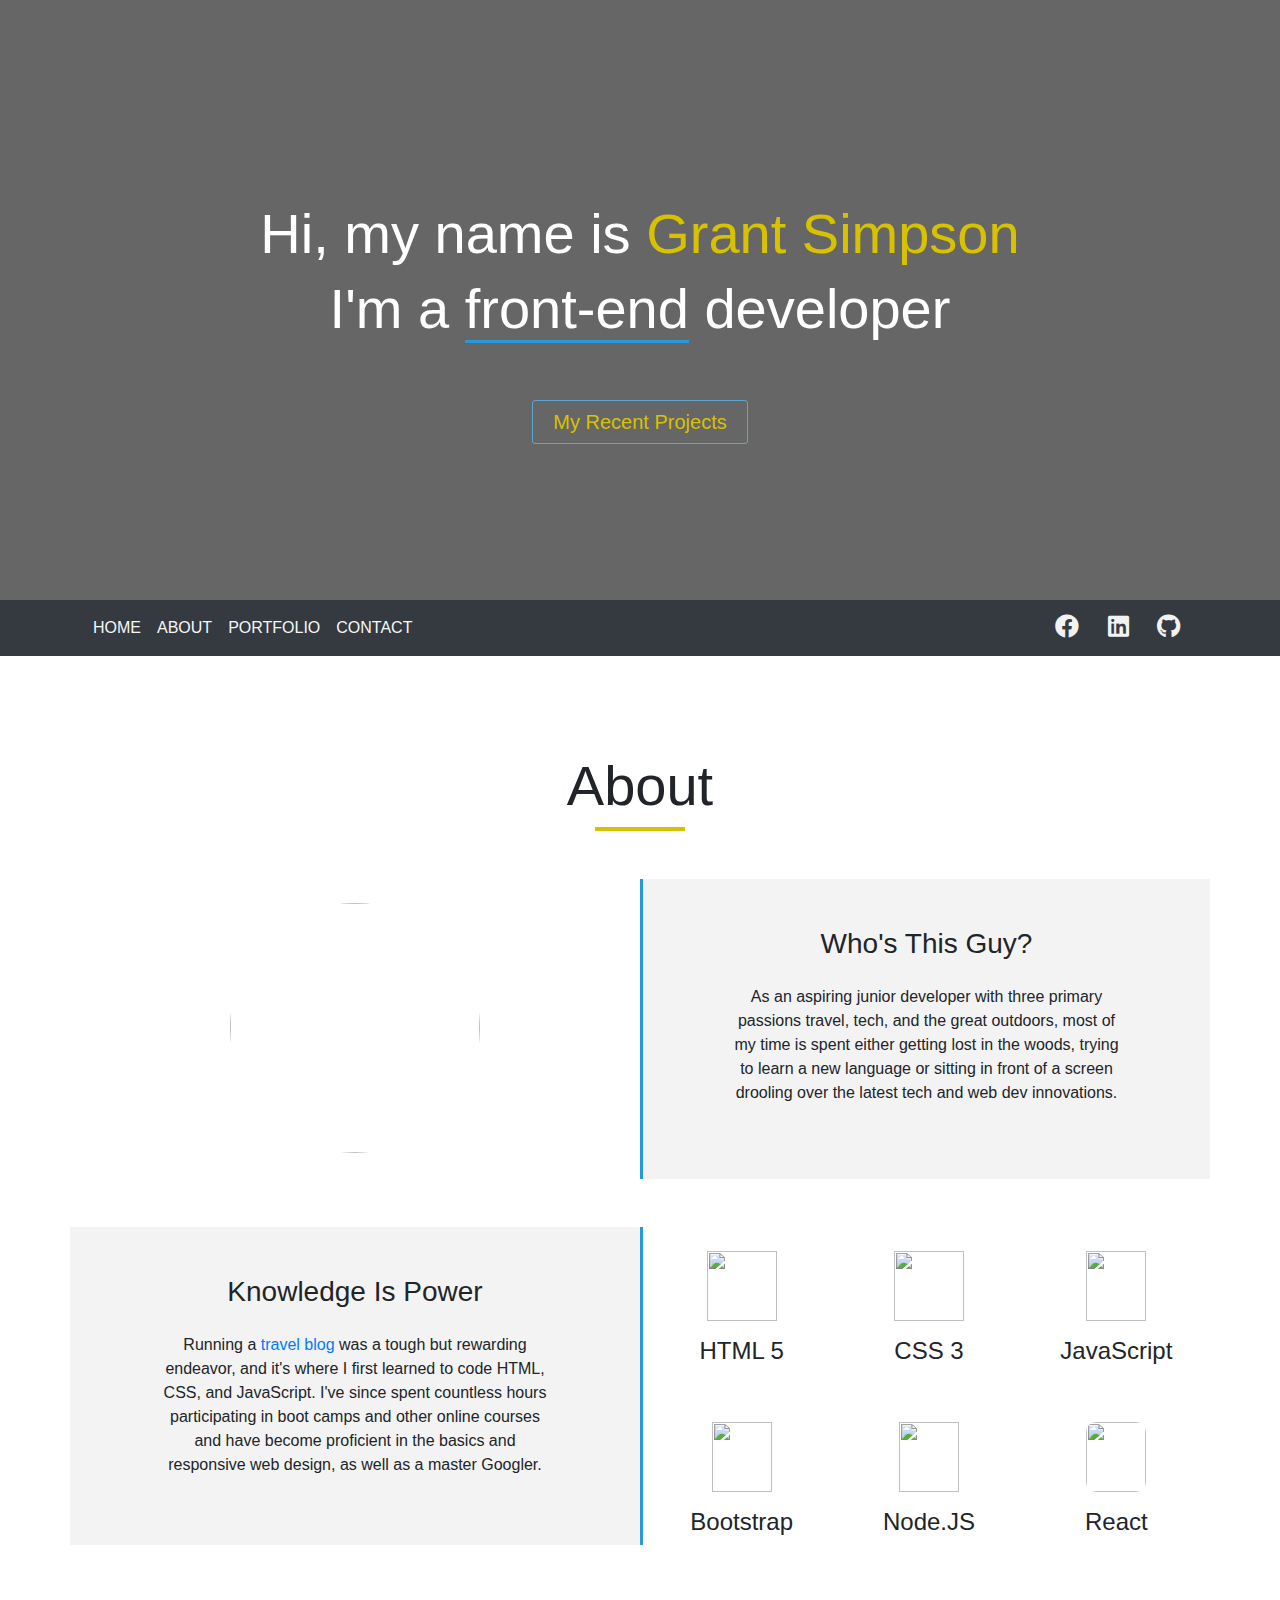
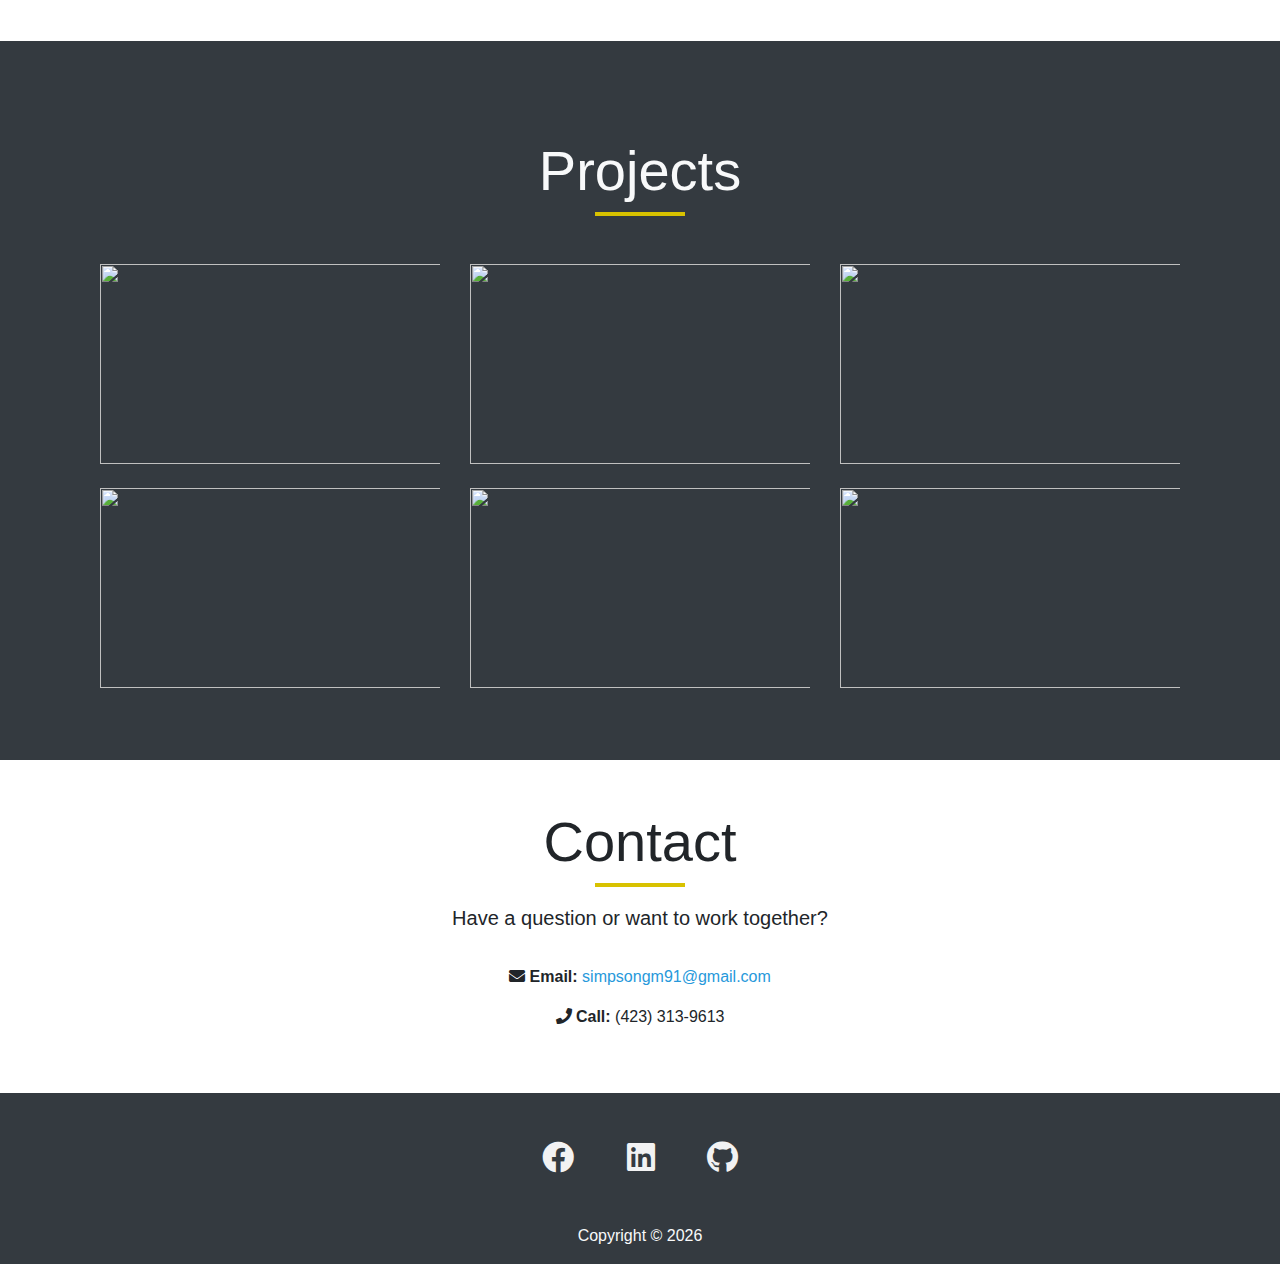
==== portfolio.html @ 11165c20 "Add files via upload" ====
<!DOCTYPE html>
<html lang="en">
<head>
    <meta charset="UTF-8">
    <meta name="viewport" content="width=device-width, initial-scale=1.0">
    <meta http-equiv="X-UA-Compatible" content="ie=edge">
    <title>Grant Sipmson - Portfolio</title>
    <link rel="stylesheet" type="text/css" href="portfolio.css">
    <link rel="stylesheet" href="https://stackpath.bootstrapcdn.com/bootstrap/4.3.1/css/bootstrap.min.css">
    <link rel="stylesheet" href="https://cdnjs.cloudflare.com/ajax/libs/font-awesome/5.9.0/css/all.css">
</head>
<body>

    <!--HOME-->

    <header id="home" data-spy="scroll" data-target="#main-nav">
        <div class="dark-overlay">
            <div class="container">
                <div id="heading" class="row">
                    <div class="col text-center">
                       <h1 class="display-4">Hi, my name is <span id="name"><strong>Grant Simpson</strong></span></h1>
                       <h1 class="display-4"> I'm a <span id="underline">front-end</span> developer</h1>
                       <button id="btn" class="btn btn-lg mt-5"><a href="#portfolio">My Recent Projects</a></button>
                    </div>
                </div>
            </div>
        </div>
    </header>


    <nav class="navbar navbar-expand-md bg-dark sticky-top" id="main-nav">
        <div class="container">
            <button class="navbar-toggler custom-toggler" data-toggle="collapse" data-target="#navbarCollapse">
            <span class="navbar-toggler-icon"></span>
            </button>
            <div class="collapse navbar-collapse" id="navbarCollapse">
                <ul class="navbar-nav">
                    <li class="nav-item">
                        <a href="#home" class="nav-link text-uppercase">Home</a>
                    </li>
                    <li class="nav-item">
                        <a href="#about" class="nav-link text-uppercase">About</a>
                    </li>
                    <li class="nav-item">
                        <a href="#portfolio" class="nav-link text-uppercase">portfolio</a>
                    </li>
                    <li class="nav-item">
                        <a href="#contact" class="nav-link text-uppercase">Contact</a>
                    </li>
                </ul>
            </div>
            <div>
                <div id=navSocial class="col justify-content-start pl-0">
                    <a href="https://www.facebook.com/grant.simpson.77" target="_blank"><i id="icon1" class="mr-4 fab fa-facebook"></i></a>
                    <a href="https://www.linkedin.com/in/grant-simpson/" target="_blank"><i id="icon2" class= "mr-4 fab fa-linkedin"></i></a>
                    <a href="https://github.com/Grantorino17891" target="_blank"><i id="icon1" class="fab fa-github"></i></a>
                </div>
            </div>
        </div>
    </nav>


    <!--ABOUT-->

    <section id="about" class="pt-5 pb-5">
        <div class="container">
            <div class="row text-center mt-5 mb-5">
                <div class="col">
                    <h2 class="display-4">About</h2>
                    <div class="header-bar m-auto"></div>
                </div>
            </div>
            <div class="row">
                <div id="profile" class="col-md-6 text-center">
                    <img id="profilePic" class="img-fluid mt-4"src="https://scontent-atl3-1.xx.fbcdn.net/v/t1.0-9/22449613_10209590669141950_8473918474816256579_n.jpg?_nc_cat=102&_nc_oc=AQkrjgpwZns9yc0leHdw7GNdRmfNseG1OY3CRyexB2Q4kt5pYaNd4P3FzN8cfG07Leg&_nc_ht=scontent-atl3-1.xx&oh=00d2b9cfba1b2fa836986305cb6be5f1&oe=5DD6F138" alt="">
                </div>
                <div id="bio" class="col-md-6">
                    <h3 class="text-center mt-5">Who's This Guy?</h3>
                    <p class="text-center mt-4">As an aspiring junior developer with three primary passions travel, tech, and the great outdoors, most of my time is spent either getting lost in the woods, trying to learn a new language or sitting in front of a screen drooling over the latest tech and web dev innovations.</p>
                </div>
            </div>
            <div class="row mb-5 mt-5 text-center">
                <div id="bio2" class="col-md-6 ">
                        <h3 class="text-center mt-5">Knowledge Is Power</h3>
                        <p class="text-center mt-4 pb-5">Running a <a target='_blank' href="https://apackandamap.com">travel blog</a> was a tough but rewarding endeavor, and it's where I first learned to code HTML, CSS, and JavaScript. I've since spent countless hours participating in boot camps and other online courses and have become proficient in the basics and responsive web design, as well as a master Googler.</p>
                </div>
                <div id="languages" class="col-md-6 m-auto">
                    <div class="row pt-4">
                        <div class="col-4 ">
                            <div>
                                <img class="img-fluid mb-3" style="width: 70px;height: 70px;" src="https://image.flaticon.com/icons/svg/226/226269.svg">
                                <h4 class="">HTML 5</h4>
                            </div>
                        </div>
                        <div class="col-4 justify-content-center">
                            <div>
                                <img class="img-fluid mb-3" style="width: 70px;height: 70px;" src="https://image.flaticon.com/icons/svg/732/732190.svg">
                                <h4>CSS 3</h4>
                            </div>
                        </div>
                        <div class="col-4">
                            <div>
                                <img class="img-fluid mb-3" style="width: 60px;height: 70px;" src="img/javascript.jpg">
                                <h4>JavaScript</h4>
                            </div>
                        </div>
                    </div>
                    <div class="row">
                        <div class="col-4 mt-5">
                            <div id="bootstrap">
                                <img class="img-fluid mb-3" style="width: 60px;height: 70px;" src="img/bs4.png">
                                <h4>Bootstrap</h4>
                            </div>
                        </div>
                        <div class="col-4 mt-5">
                            <div>
                                <img class="img-fluid mb-3" style="width: 60px;height: 70px;"src="http://pluspng.com/img-png/nodejs-logo-png-nice-images-collection-node-js-desktop-wallpapers-370.png" alt="">
                                <h4>Node.JS</h4>
                            </div>
                        </div>
                        <div class="col-4 mt-5">
                            <div id="react">
                                <img id="react" class="img-fluid mb-3" style="width: 60px;height: 70px;border-radius: 10px;float: center;" src="https://encrypted-tbn0.gstatic.com/images?q=tbn:ANd9GcS7BJ9TIaoZ_STjCZGuOAGF10mzzZa-mt98JCY2gZgwV2xDRLJo">
                                <h4>React</h4>
                            </div>
                        </div>
                    </div>
                </div>
            </div>
        </div>
    </section>

    <!--PORTFOLIO-->
    
    <section id="portfolio" class="text-light pt-5 pb-5">
        <div class="container">
            <div class="row text-center mb-5">
                <div class="col mt-5">
                    <h2 class="display-4">Projects</h2>
                    <div class="header-bar m-auto"></div>
                </div>
            </div>
        
            <div class="container">
            <div class="row justify-content-center mb-4">
                <div class="col-md-4">
                    <div class="hovereffect">
                        <img id='portimg' class="img-fluid" src="img/gswebhosting.png" alt="">
                        <div class="overlay">
                            <h2>GS Web Hosting</h2>
                            <p class=" lead mt-5 mb-0"><strong>Bootstrap / CSS</strong></p>
                            <a class="info" href="../Portfolio/builds/gswebhosting/index.html" target="_blank">View</a>
                        </div>
                    </div>
                </div>
                <div class="col-md-4">
                    <div class="hovereffect">
                        <img id='portimg' class="img-fluid" src="img/mindmanagement.png" alt="">
                        <div class="overlay">
                            <h2>Mind Management</h2>
                            <p class=" lead mt-5 mb-0"><strong>Bootstrap / SASS / CSS</strong></p>
                            <a class="info" href="../Portfolio/builds/mindmanagement/index.html" target="_blank">View</a>
                        </div>
                    </div>
                </div>   
                <div class="col-md-4">
                    <div class="hovereffect">
                        <img id='portimg' class="img-fluid" src="img/forgetmenot.png" alt="">
                        <div class="overlay">
                            <h2>Forget Me Not</h2>
                            <p class=" lead mt-5 mb-0"><strong>CSS / JavaScript</strong></p>
                            <a class="info" href="../portfolio/builds/forgetmenot/index.html" target="_blank">View</a>
                        </div>
                    </div>
                </div>
            </div>
            <div class="row justify-content-center mb-4">
                    <div class="col-md-4">
                        <div class="hovereffect">
                            <img id='portimg' class="img-fluid" src="img/hatertipcalculator.png" alt="">
                            <div class="overlay">
                                <h2>The Anti-Hater Calculator</h2>
                                <p class=" lead mt-5 mb-0"><strong>CSS / JavaScript ES6</strong></p>
                                <a class="info" href="../Portfolio/builds/tipcalculator/tipcalculator.html" target="_blank">View</a>
                            </div>
                        </div>
                    </div>
                    <div class="col-md-4">
                        <div class="hovereffect">
                            <img id='portimg' class="img-fluid" src="../Portfolio/img/worldweatherapp.png" alt="">
                            <div class="overlay">
                                <h2>World Weather App</h2>
                                <p class=" lead mt-5 mb-0"><strong>Bootstrap / React</strong></p>
                                <a class="info" href="https://github.com/Grantorino17891/worldweatherapp.git" target="_blank">Download</a>
                            </div>
                        </div>
                    </div>   
                    <div class="col-md-4">
                        <div class="hovereffect">
                            <img id='portimg' class="img-fluid" src="../Portfolio/img/react-news.png" alt="">
                            <div class="overlay">
                                <h2>React News</h2>
                                <p class=" lead mt-5 mb-0"><strong>React / React-Router</strong></p>
                                <a class="info" href="#prjects">Coming Soon</a>
                            </div>
                        </div>
                    </div>
                </div>
        </div>
    </section>

    <!--CONTACT-->

    <section id="contact">
        <div class="container">
            <div class="row">
                <div class="col text-center mt-5 mb-2">
                    <h2 class="display-4">Contact</h2>
                    <div class="header-bar m-auto"></div>
                    <div>
                        <p class="lead mt-3 mb-4">Have a question or want to work together?</p>
                    </div>
                </div>
            </div>
            <div class="row text-center mb-5">
                <div class="col">
                    <p><strong><i class="fas fa-envelope"></i> Email:</strong><a id='email' href="mailto: simpsongm91@gmail.com" target="_blank"> simpsongm91@gmail.com</a></p>
                    <p><strong><i class="fas fa-phone"></i> Call:</strong> (423) 313-9613</p>
                </div>
            </div>
        </div>
    </section>

    <footer class="bg-dark">
        <div class="container">
            <div class="row">
                <div class="col text-center">
                    <a href="https://www.facebook.com/grant.simpson.77" target="_blank"><i id="icon1" class=" mt-5 mr-5 fab fa-facebook fa-2x"></i></a>
                    <a href="https://www.linkedin.com/in/grant-simpson/" target="_blank"><i id="icon2" class="mt-5 mr-5 fab fa-linkedin fa-2x"></i></a>
                    <a href="https://github.com/Grantorino17891" target="_blank"><i id="icon1" class="mt-5 fab fa-github fa-2x"></i></a>
                    <p class=" mt-5 text-light"> Copyright &copy;
                            <span id="year"></span>
                    </p>
                </div>
            </div>
        </div>
    </footer>
    
</body>


<script src="http://code.jquery.com/jquery-3.3.1.min.js" integrity="sha256-FgpCb/KJQlLNfOu91ta32o/NMZxltwRo8QtmkMRdAu8="
crossorigin="anonymous"></script>
<script src="https://cdnjs.cloudflare.com/ajax/libs/popper.js/1.14.3/umd/popper.min.js" integrity="sha384-ZMP7rVo3mIykV+2+9J3UJ46jBk0WLaUAdn689aCwoqbBJiSnjAK/l8WvCWPIPm49"
crossorigin="anonymous"></script>
<script src="https://stackpath.bootstrapcdn.com/bootstrap/4.3.1/js/bootstrap.min.js"></script>

<script>
    $('#year').text(new Date().getFullYear());

 // Init Scrollspy
 $('body').scrollspy({ target: '#main-nav' })


// Smooth Scrolling
$("#main-nav a").on('click', function (event) {
  if (this.hash !== "") {
    event.preventDefault();

    const hash = this.hash;

    $('html, body').animate({
      scrollTop: $(hash).offset().top
    }, 800, function () {

      window.location.hash = hash;
    });
  }
});

$("#btn a").on('click', function (event) {
  if (this.hash !== "") {
    event.preventDefault();

    const hash = this.hash;

    $('html, body').animate({
      scrollTop: $(hash).offset().top
    }, 800, function () {

      window.location.hash = hash;
    });
  }
});

</script>

</html>
---- portfolio.css ----
body {
	position: relative;
}

#home {
	position: relative;
	min-height: 600px;
	background: url('https://images.unsplash.com/photo-1542903660-eedba2cda473?ixlib=rb-1.2.1&ixid=eyJhcHBfaWQiOjEyMDd9&auto=format&fit=crop&w=500&q=60');
	background-attachment: fixed;
	background-position: center;
	background-repeat: no-repeat;
	background-size: cover;
	text-align: center;
	color: #fff;
}

.dark-overlay {
	position: absolute;
	top: 0;
	left: 0;
	width: 100%;
	height: 100%;
	background: rgba(0, 0, 0, 0.6);
}

#name {
	color: #d8c200;
}

#underline {
	border-bottom: 3px solid #2799db;
	padding-bottom: 0;
}

button a {
	border: 1px solid #5ca6d1;
	border-radius: 3px;
	text-decoration: none;
	padding: 10px 20px 10px 20px;
	color: #d8c200;
}

button a:hover {
	border: 1px solid #2799db;
	border-radius: 3px;
	text-decoration: none;
	color: #ddd481;
}

.navbar-nav .nav-link {
	color: #f7f7f7;
}

.navbar-nav .nav-link:hover {
	color: #d8c200;
}

.custom-toggler .navbar-toggler-icon {
	background-image: url("data:image/svg+xml;charset=utf8,%3Csvg viewBox='0 0 32 32' xmlns='http://www.w3.org/2000/svg'%3E%3Cpath stroke='rgba(247,247,247, 0.7)' stroke-width='2' stroke-linecap='round' stroke-miterlimit='10' d='M4 8h24M4 16h24M4 24h24'/%3E%3C/svg%3E");
}

#navSocial a {
	display: inline-block;
	padding: 5px 0 5px 0;
	color: #f7f7f7;
}

.fab {
	font-size: 24px;
}

.header-bar {
	background: #d8c200;
	margin: 25px 0 75px 0;
	width: 90px;
	height: 4px;
}

#profilePic {
	border-radius: 50%;
	height: 250px;
	width: 250px;
}

#bio {
	background: #f3f3f3;
	border-left: 3px solid #2799db;
	min-height: 300px;
	margin-bottom: 0px;
}

#bio p {
	max-width: 400px;
	margin: auto;
}

#bio2 {
	background: #f3f3f3;
}
#bio2 p {
	max-width: 400px;
	margin: auto;
}

#languages {
	padding-left: 20px;
	border-left: 3px solid #2799db;
}

#portfolio {
	background: #343a40;
}

#portimg {
	width: 500px;
	height: 200px;
}

/* hover effects */

.hovereffect {
	width: 100%;
	height: 100%;
	float: left;
	overflow: hidden;
	position: relative;
	text-align: center;
	cursor: default;
}

.hovereffect .overlay {
	width: 100%;
	height: 100%;
	position: absolute;
	overflow: hidden;
	top: 0;
	left: 0;
	opacity: 0;
	background-color: rgba(0, 0, 0, 0.6);
	-webkit-transition: all .4s ease-in-out;
	transition: all .4s ease-in-out;
}

.hovereffect img {
	display: block;
	position: relative;
	-webkit-transition: all .4s linear;
	transition: all .4s linear;
}

.hovereffect h2 {
	text-transform: uppercase;
	color: #fff;
	text-align: center;
	position: relative;
	font-size: 17px;
	background: rgba(0, 0, 0, 0.4);
	-webkit-transform: translatey(-100px);
	-ms-transform: translatey(-100px);
	transform: translatey(-100px);
	-webkit-transition: all .2s ease-in-out;
	transition: all .2s ease-in-out;
	padding: 10px;
}

.hovereffect a.info {
	text-decoration: none;
	display: inline-block;
	text-transform: uppercase;
	color: #fff;
	border: 1px solid #fff;
	background-color: transparent;
	opacity: 0;
	filter: alpha(opacity=0);
	-webkit-transition: all .2s ease-in-out;
	transition: all .2s ease-in-out;
	margin: 20px 0 0;
	padding: 7px 14px;
}

.hovereffect a.info:hover {
	box-shadow: 0 0 5px #fff;
}

.hovereffect:hover img {
	-ms-transform: scale(1.2);
	-webkit-transform: scale(1.2);
	transform: scale(1.2);
}

.hovereffect:hover .overlay {
	opacity: 1;
	filter: alpha(opacity=100);
}

.hovereffect:hover h2,
.hovereffect:hover a.info {
	opacity: 1;
	filter: alpha(opacity=100);
	-ms-transform: translatey(0);
	-webkit-transform: translatey(0);
	transform: translatey(0);
}

.hovereffect:hover a.info {
	-webkit-transition-delay: .2s;
	transition-delay: .2s;
}

footer {
	min-height: 100px;
}

#email {
	color: #2799db;
}

#email:hover {
	text-decoration: none;
	color: #54bbf7;
}

#icon1,
#icon2 {
	color: #f2f2f3;
}

#icon1:hover {
	color: #d8c200;
}
#icon2:hover {
	color: #2799db;
}

/*media queries*/

@media (min-width: 981px) {
	#heading {
		margin-top: 200px;
	}
}

@media (max-width: 900px) {
	#heading {
		margin-top: 130px;
	}
}

@media (max-width: 900px) {
	.hovereffect img {
		margin-bottom: 15px;
		margin-top: 15px;
	}
}

@media (max-width: 900px) {
	#profile {
		margin-top: -20px;
		margin-bottom: 20px;
	}
}

@media (max-width: 768px) {
	#languages {
		border-left: 0px solid #fff;
		padding-top: 40px;
		padding-bottom: 0;
	}
}

@media (max-width: 768px) {
	#bio {
		border-left: 0px solid #fff;
	}
}
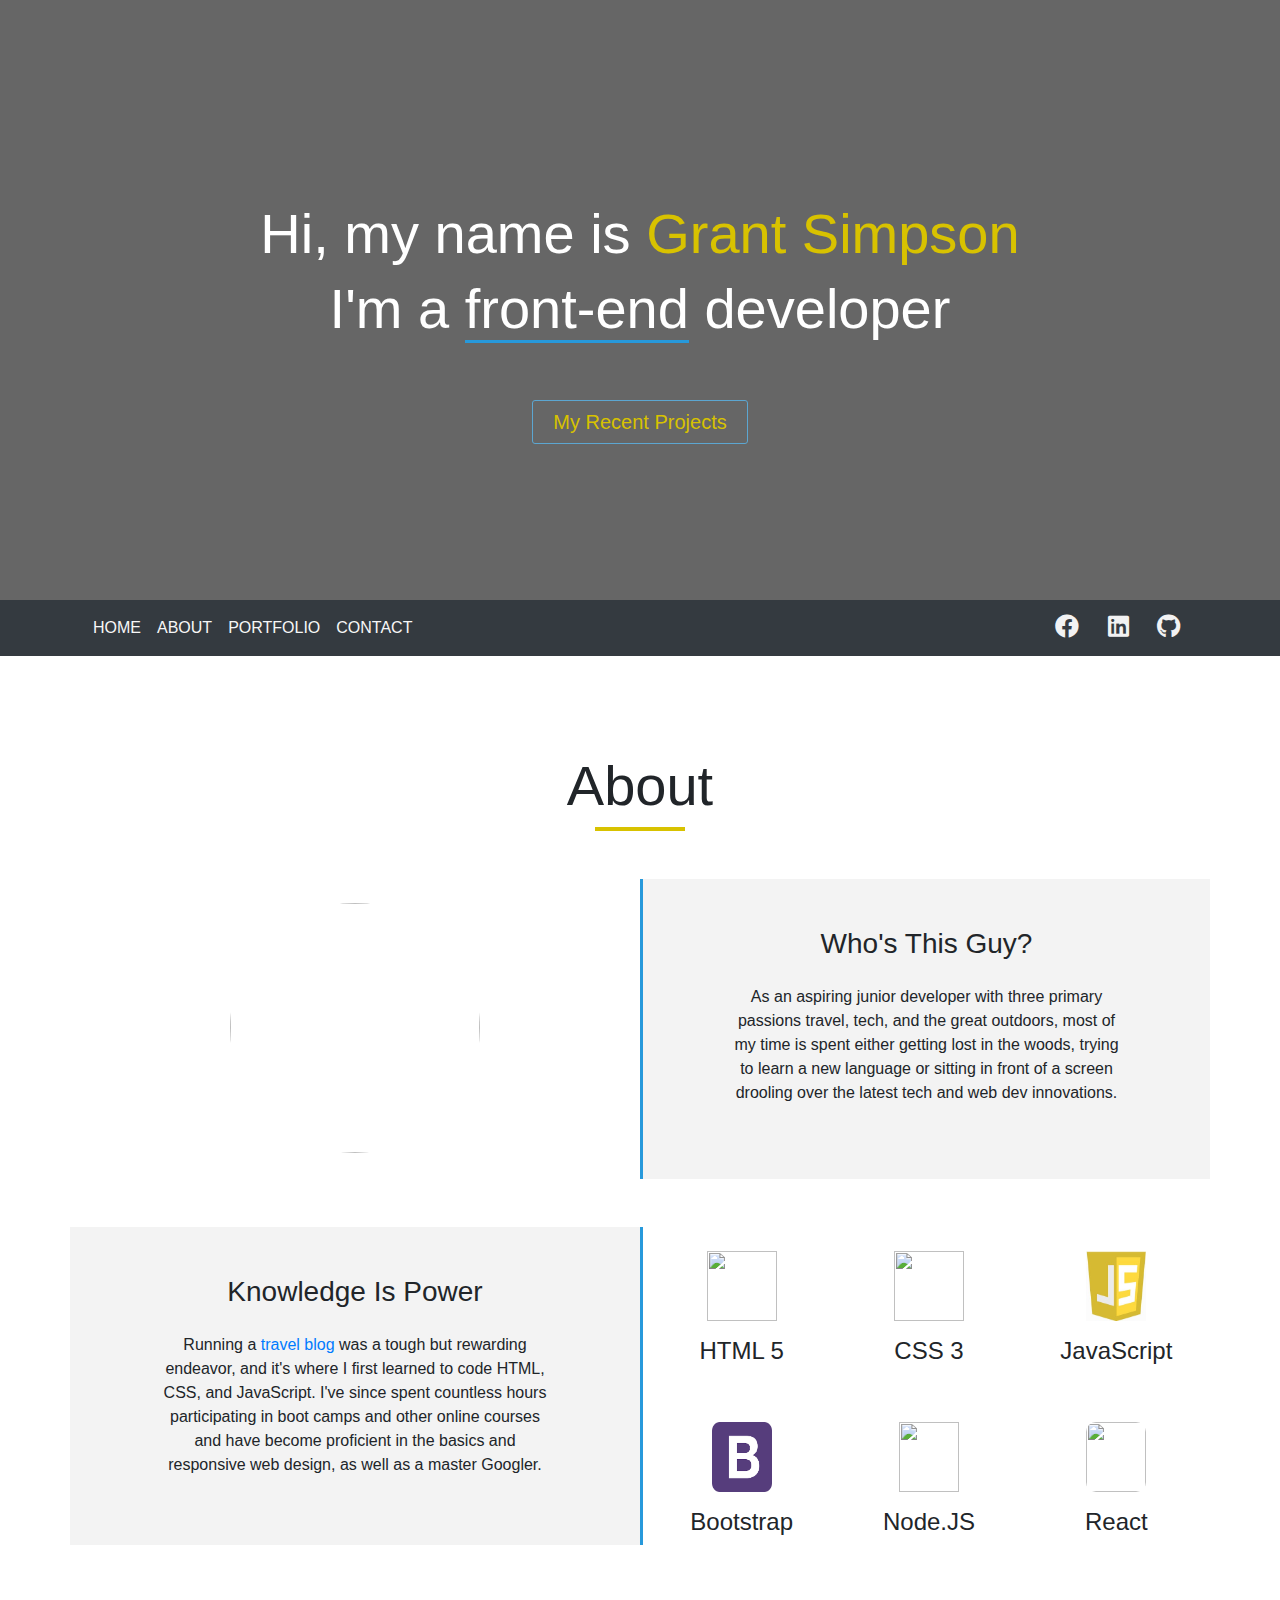
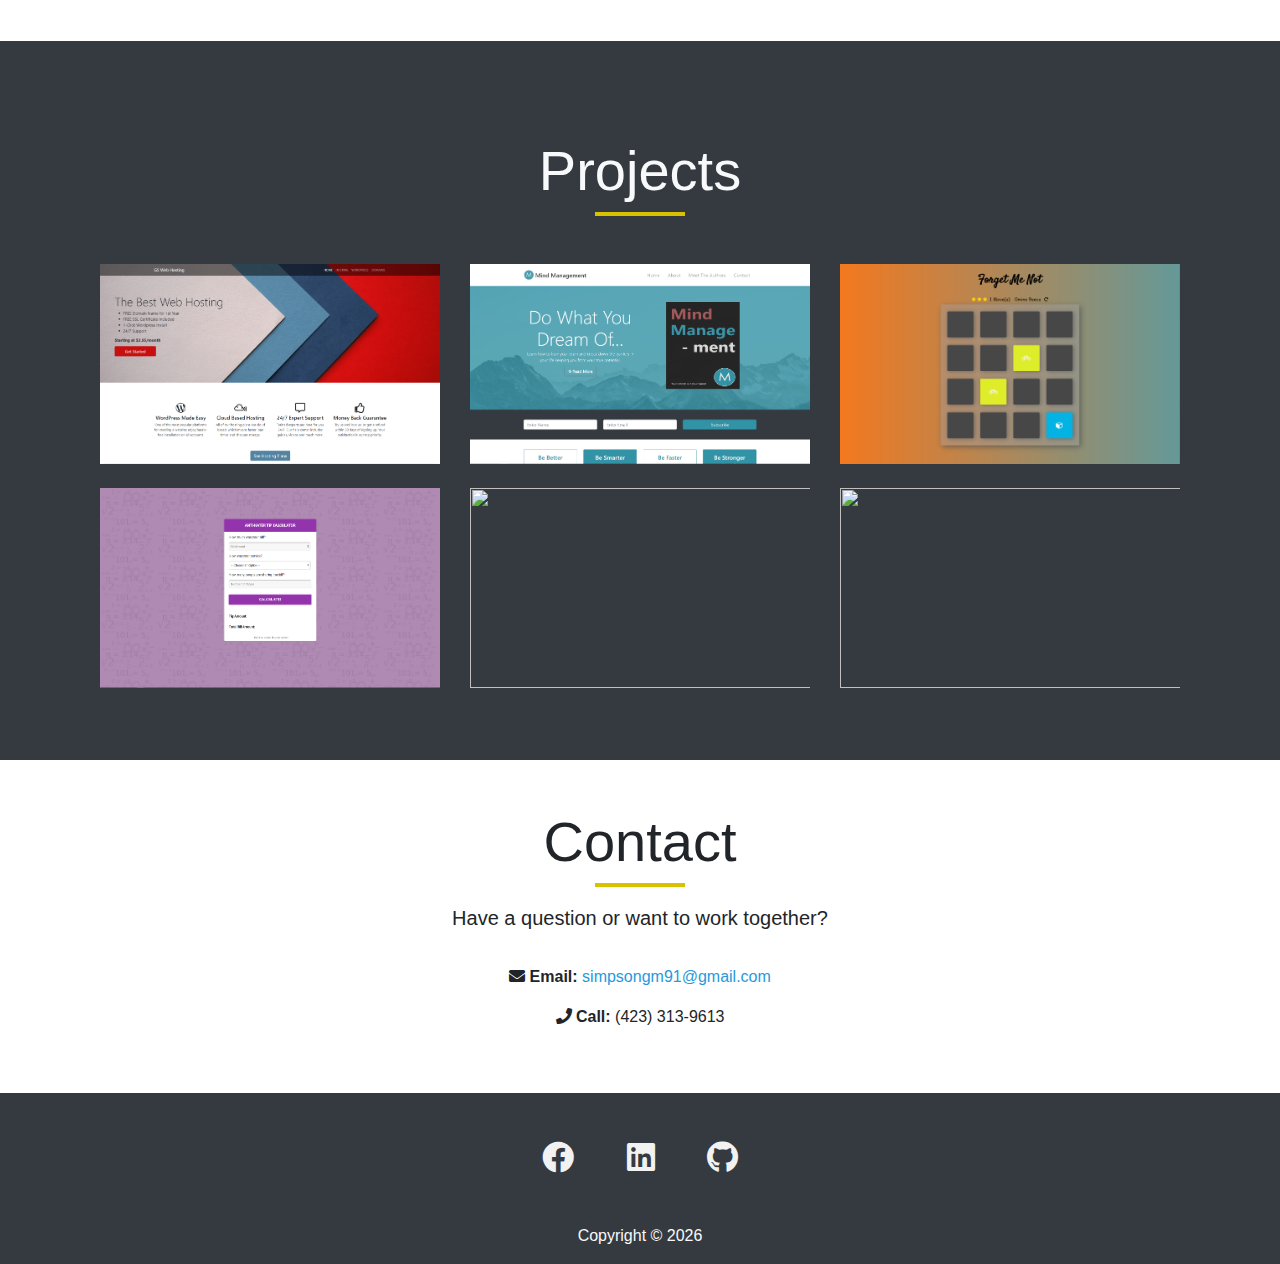
==== commit ed113961: "Update portfolio.html" ====
--- a/portfolio.html
+++ b/portfolio.html
@@ -187,7 +187,7 @@
                     </div>
                     <div class="col-md-4">
                         <div class="hovereffect">
-                            <img id='portimg' class="img-fluid" src="../Portfolio/img/worldweatherapp.png" alt="">
+                            <img id='portimg' class="img-fluid" src="./worldweatherapp.png" alt="">
                             <div class="overlay">
                                 <h2>World Weather App</h2>
                                 <p class=" lead mt-5 mb-0"><strong>Bootstrap / React</strong></p>
@@ -197,7 +197,7 @@
                     </div>   
                     <div class="col-md-4">
                         <div class="hovereffect">
-                            <img id='portimg' class="img-fluid" src="../Portfolio/img/react-news.png" alt="">
+                            <img id='portimg' class="img-fluid" src="./react-news.png" alt="">
                             <div class="overlay">
                                 <h2>React News</h2>
                                 <p class=" lead mt-5 mb-0"><strong>React / React-Router</strong></p>
@@ -295,4 +295,4 @@
 
 </script>
 
-</html>+</html>
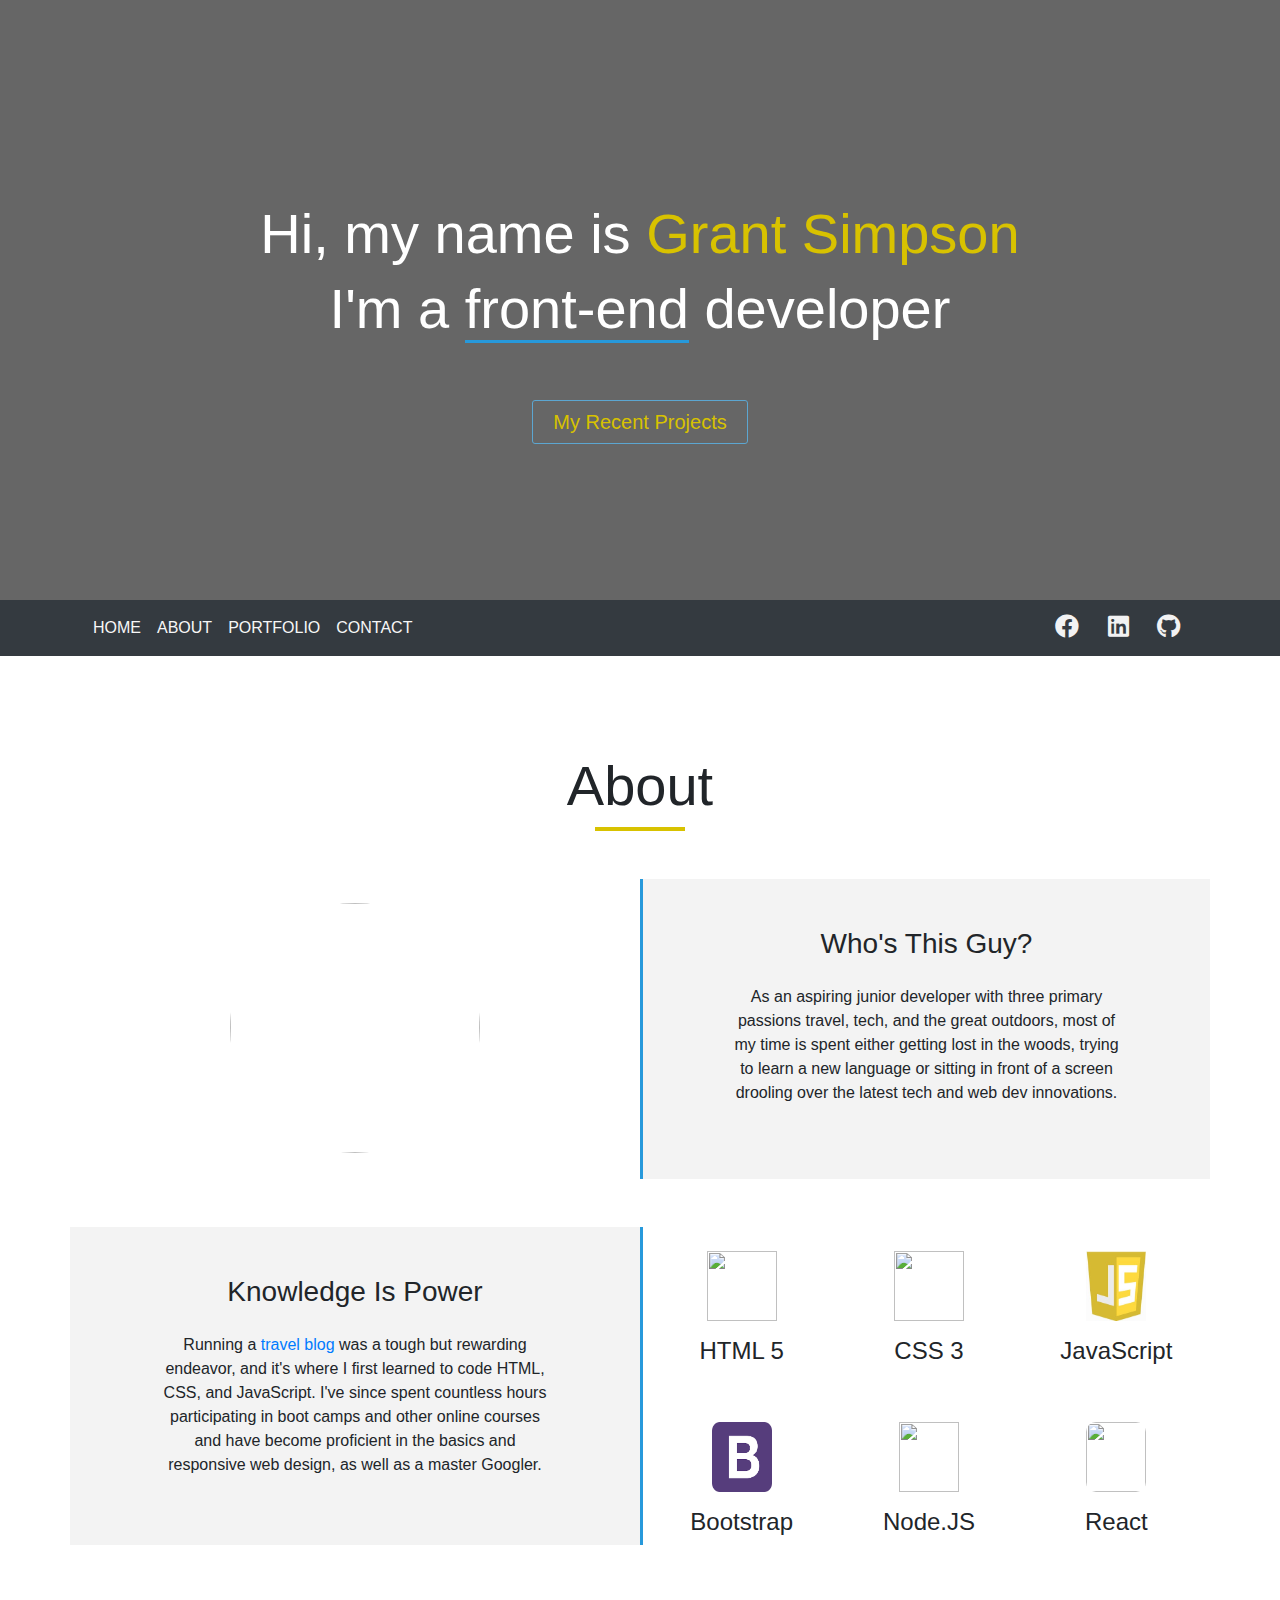
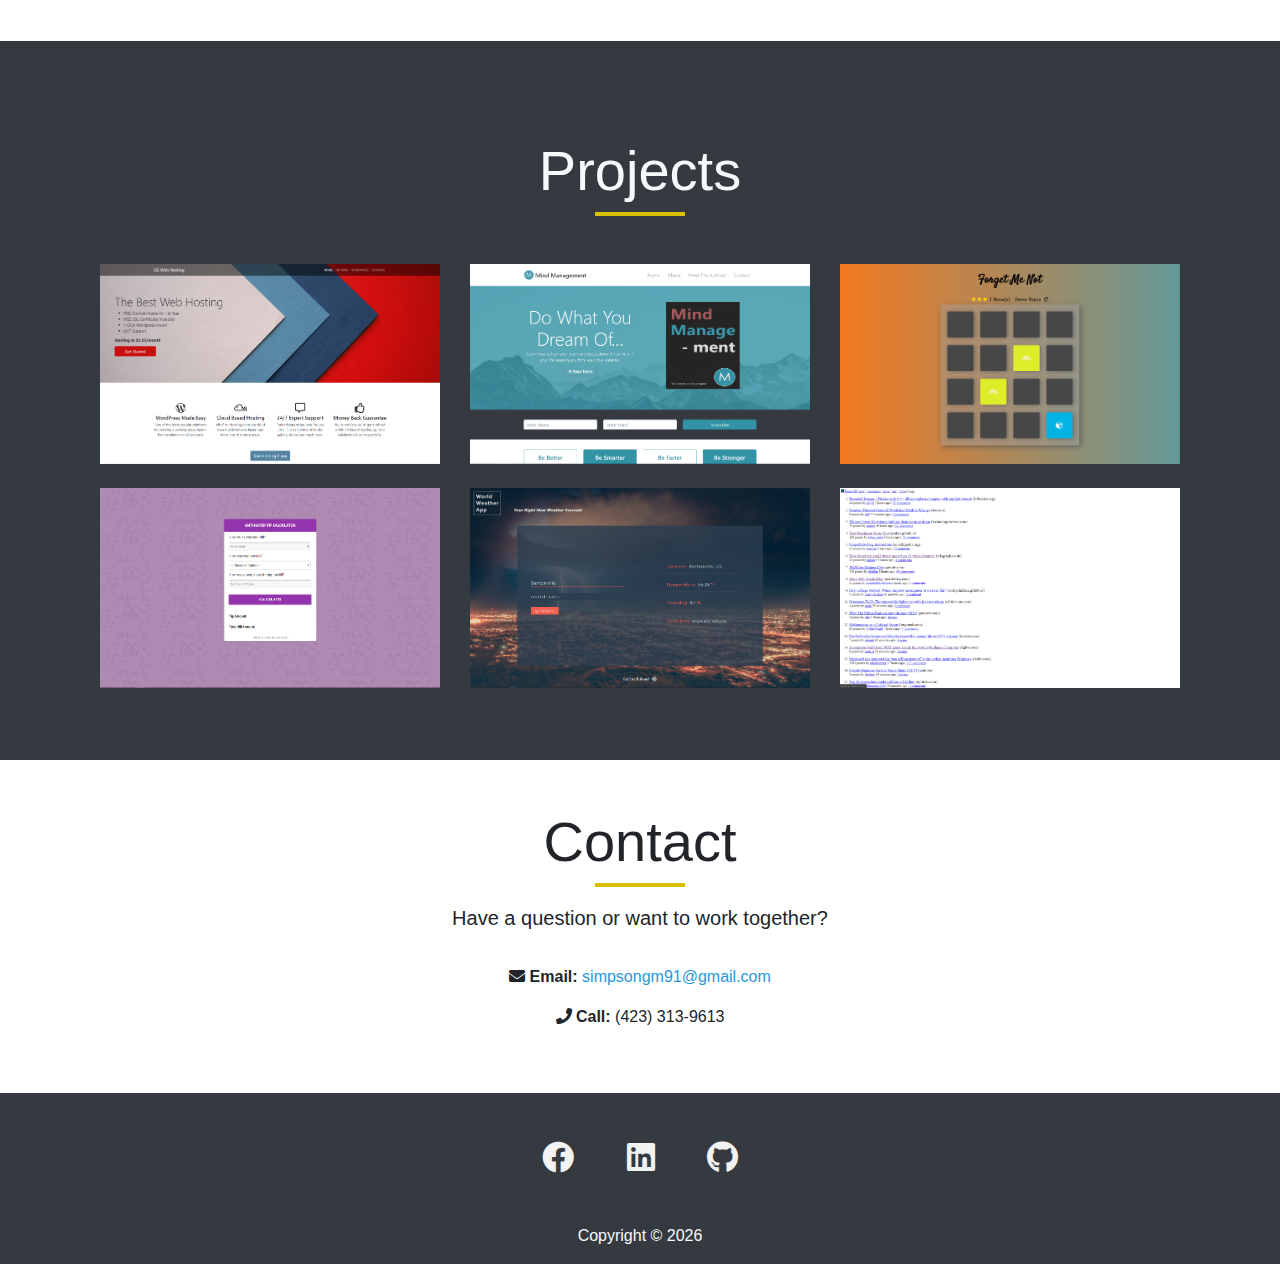
==== commit c82aa5bc: "Add files via upload" ====
--- a/portfolio.html
+++ b/portfolio.html
@@ -149,7 +149,7 @@
                         <div class="overlay">
                             <h2>GS Web Hosting</h2>
                             <p class=" lead mt-5 mb-0"><strong>Bootstrap / CSS</strong></p>
-                            <a class="info" href="../Portfolio/builds/gswebhosting/index.html" target="_blank">View</a>
+                            <a class="info" href="builds/gswebhosting/index.html" target="_blank">View</a>
                         </div>
                     </div>
                 </div>
@@ -159,7 +159,7 @@
                         <div class="overlay">
                             <h2>Mind Management</h2>
                             <p class=" lead mt-5 mb-0"><strong>Bootstrap / SASS / CSS</strong></p>
-                            <a class="info" href="../Portfolio/builds/mindmanagement/index.html" target="_blank">View</a>
+                            <a class="info" href="builds/mindmanagement/index.html" target="_blank">View</a>
                         </div>
                     </div>
                 </div>   
@@ -169,7 +169,7 @@
                         <div class="overlay">
                             <h2>Forget Me Not</h2>
                             <p class=" lead mt-5 mb-0"><strong>CSS / JavaScript</strong></p>
-                            <a class="info" href="../portfolio/builds/forgetmenot/index.html" target="_blank">View</a>
+                            <a class="info" href="builds/forgetmenot/index.html" target="_blank">View</a>
                         </div>
                     </div>
                 </div>
@@ -181,13 +181,13 @@
                             <div class="overlay">
                                 <h2>The Anti-Hater Calculator</h2>
                                 <p class=" lead mt-5 mb-0"><strong>CSS / JavaScript ES6</strong></p>
-                                <a class="info" href="../Portfolio/builds/tipcalculator/tipcalculator.html" target="_blank">View</a>
+                                <a class="info" href="builds/tipcalculator/tipcalculator.html" target="_blank">View</a>
                             </div>
                         </div>
                     </div>
                     <div class="col-md-4">
                         <div class="hovereffect">
-                            <img id='portimg' class="img-fluid" src="./worldweatherapp.png" alt="">
+                            <img id='portimg' class="img-fluid" src="img/worldweatherapp.png" alt="">
                             <div class="overlay">
                                 <h2>World Weather App</h2>
                                 <p class=" lead mt-5 mb-0"><strong>Bootstrap / React</strong></p>
@@ -197,7 +197,7 @@
                     </div>   
                     <div class="col-md-4">
                         <div class="hovereffect">
-                            <img id='portimg' class="img-fluid" src="./react-news.png" alt="">
+                            <img id='portimg' class="img-fluid" src="img/react-news.png" alt="">
                             <div class="overlay">
                                 <h2>React News</h2>
                                 <p class=" lead mt-5 mb-0"><strong>React / React-Router</strong></p>
@@ -295,4 +295,4 @@
 
 </script>
 
-</html>
+</html>